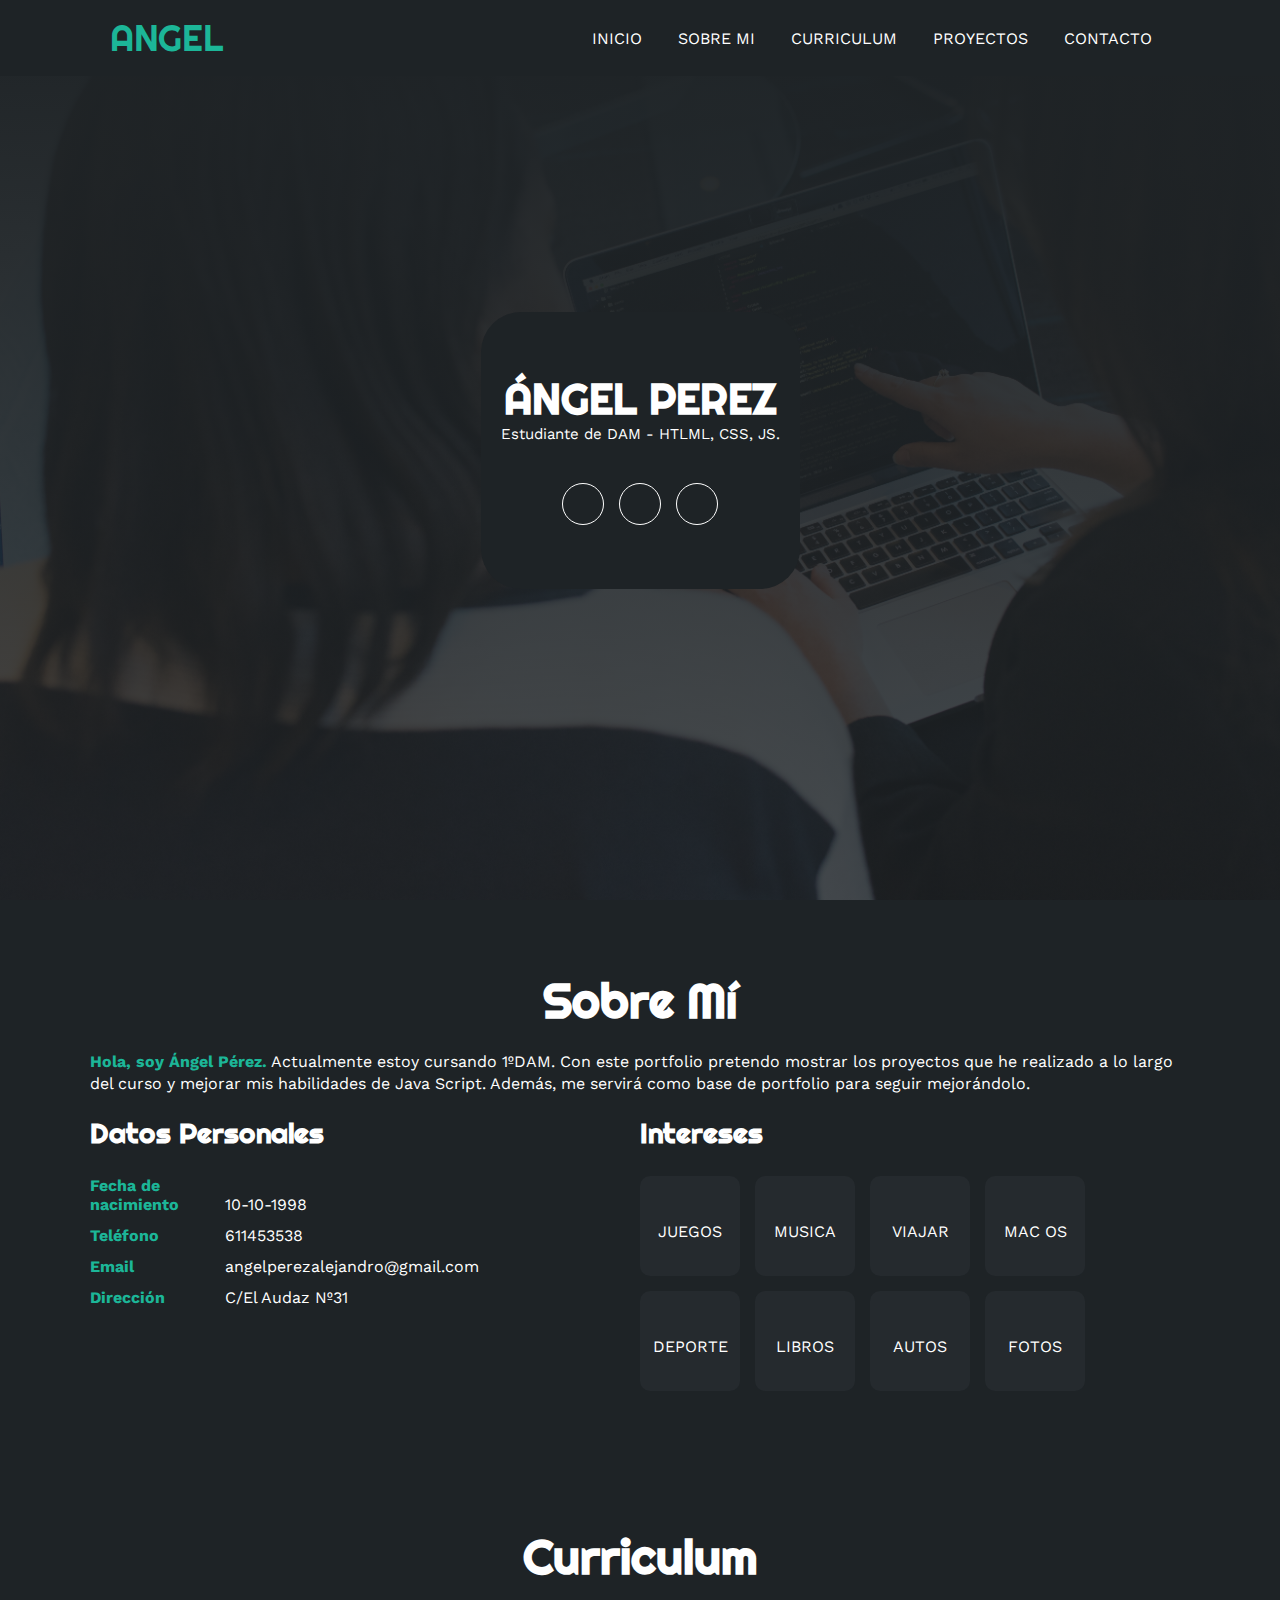
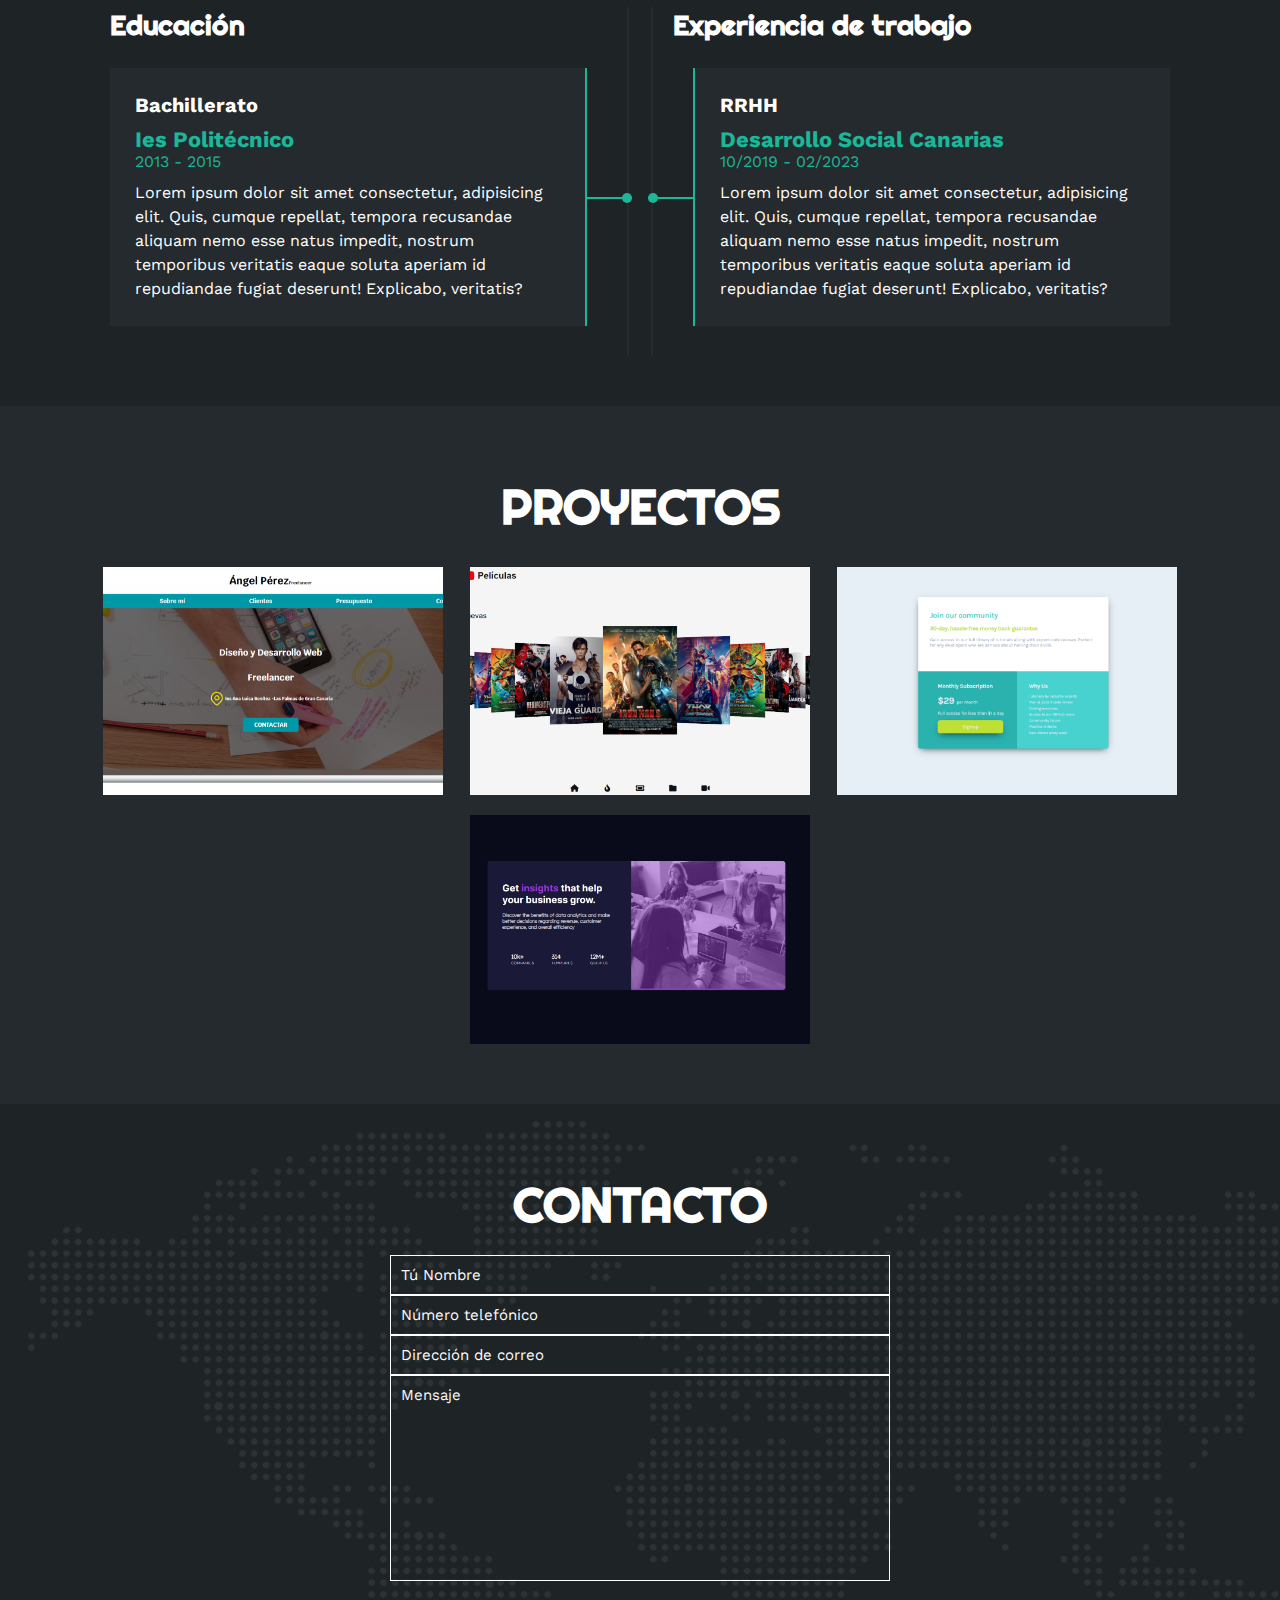
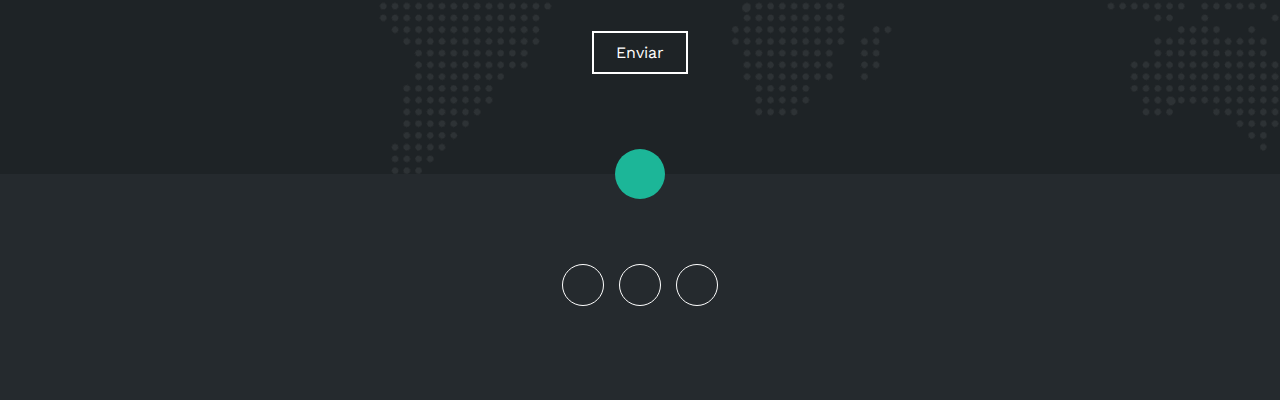
==== portfolio-nick-main EL MAS CREMA/portfolio-nick-main/index.html @ e0b06629 "Add files via upload" ====
<!DOCTYPE html>
<html lang="es">
<head>
    <meta charset="UTF-8">
    <meta http-equiv="X-UA-Compatible" content="IE=edge">
    <meta name="viewport" content="width=device-width, initial-scale=1.0">
    <link rel="stylesheet" href="https://cdnjs.cloudflare.com/ajax/libs/font-awesome/6.1.2/css/all.min.css" integrity="sha512-1sCRPdkRXhBV2PBLUdRb4tMg1w2YPf37qatUFeS7zlBy7jJI8Lf4VHwWfZZfpXtYSLy85pkm9GaYVYMfw5BC1A==" crossorigin="anonymous" referrerpolicy="no-referrer" />
    <title>Portfolio</title>
    <link rel="stylesheet" href="estilo.css">
</head>
<body>
    <!-- MENU ENCABEZADO -->
    <div class="contenedor-header">
        <header>
            <div class="logo">
                <a href="#">ANGEL</a>
            </div>
            <nav id="nav">
                <ul>
                    <li><a href="#inicio" onclick="seleccionar()">INICIO</a></li>
                    <li><a href="#sobremi" onclick="seleccionar()">SOBRE MI</a></li>
                    <li><a href="#curriculum" onclick="seleccionar()">CURRICULUM</a></li>
                    <li><a href="#proyectos" onclick="seleccionar()">PROYECTOS</a></li>
                    <li><a href="#contacto" onclick="seleccionar()">CONTACTO</a></li>
                </ul>
            </nav>
            <div class="nav-responsive" onclick="mostrarOcultarMenu()">
                <i class="fa-solid fa-bars"></i>
            </div>
        </header>
    </div>

    <!-- SECCION INICIO -->
    <section id="inicio" class="inicio">
        <div class="contenido-banner">
            <!-- <div class="contenedor-img">
                <img src="img/hero.png" alt="">
            </div> -->
            <h1>ÁNGEL PEREZ</h1>
            <h2>Estudiante de DAM - HTLML, CSS, JS.</h2>
            <div class="redes">
                <a href="#"><i class="fa-brands fa-facebook-f"></i></a>
                <a href="#"><i class="fa-brands fa-skype"></i></a>
                <a href="#"><i class="fa-brands fa-linkedin-in"></i></a>
               
            </div>
        </div>
    </section>

    <!-- SECCION SOBRE MI -->
    <section id="sobremi" class="sobremi">
        <div class="contenido-seccion">
            <h2>Sobre Mí</h2>
            <p><span>Hola, soy Ángel Pérez.</span> Actualmente estoy cursando 1ºDAM. Con este portfolio pretendo mostrar los proyectos que he realizado a lo largo del curso y mejorar mis habilidades de Java Script. Además, me servirá como base de portfolio para seguir mejorándolo.</p>

            <div class="fila">
                <!-- datos personales -->
                <div class="col">
                    <h3>Datos Personales</h3>
                    <ul>
                        <li>
                            <strong>Fecha de nacimiento</strong>
                            10-10-1998
                        </li>
                        <li>
                            <strong>Teléfono</strong>
                            611453538
                        </li>
                        <li>
                            <strong>Email</strong>
                            angelperezalejandro@gmail.com
                        </li>
                        <li>
                            <strong>Dirección</strong>
                            C/El Audaz Nº31
                        </li>
                        
                    </ul>
                </div>

                <!-- intereses -->
                <div class="col">
                    <h3>Intereses</h3>
                    <div class="contenedor-intereses">
                        <div class="interes">
                            <i class="fa-solid fa-gamepad"></i>
                            <span>JUEGOS</span>
                        </div>
                        <div class="interes">
                            <i class="fa-solid fa-headphones"></i>
                            <span>MUSICA</span>
                        </div>
                        <div class="interes">
                            <i class="fa-solid fa-plane"></i>
                            <span>VIAJAR</span>
                        </div>
                        <div class="interes">
                            <i class="fa-brands fa-apple"></i>
                            <span>MAC OS</span>
                        </div>
                        <div class="interes">
                            <i class="fa-solid fa-person-hiking"></i>
                            <span>DEPORTE</span>
                        </div>
                        <div class="interes">
                            <i class="fa-solid fa-book"></i>
                            <span>LIBROS</span>
                        </div>
                        <div class="interes">
                            <i class="fa-solid fa-car"></i>
                            <span>AUTOS</span>
                        </div>
                        <div class="interes">
                            <i class="fa-solid fa-camera"></i>
                            <span>FOTOS</span>
                        </div>
                        
                    </div>
                </div>
            </div>
            
        </div>
    </section>

    <!-- SECCION SKILLS -->
    <!-- <section class="skills" id="skills">
        <div class="contenido-seccion">
            <h2>Skills</h2>
            <div class="fila"> -->
                <!-- Technical Skill -->
                <!-- <div class="col">
                    <h3>Technical Skills</h3>
                    <div class="skill">
                        <span>Javascript</span>
                        <div class="barra-skill">
                            <div class="progreso">
                                <span>75%</span>
                            </div>
                        </div>
                    </div>
                    <div class="skill">
                        <span>HTML & CSS</span>
                        <div class="barra-skill">
                            <div class="progreso">
                                <span>89%</span>
                            </div>
                        </div>
                    </div>
                    <div class="skill">
                        <span>Photoshop</span>
                        <div class="barra-skill">
                            <div class="progreso">
                                <span>95%</span>
                            </div>
                        </div>
                    </div>
                    <div class="skill">
                        <span>Wordpress</span>
                        <div class="barra-skill">
                            <div class="progreso">
                                <span>81%</span>
                            </div>
                        </div>
                    </div>
                    <div class="skill">
                        <span>Drupa</span>
                        <div class="barra-skill">
                            <div class="progreso">
                                <span>55%</span>
                            </div>
                        </div>
                    </div>
                </div> -->
                <!-- Professional Skills -->
                <!-- <div class="col">
                    <h3>Professional Skills</h3>
                    <div class="skill">
                        <span>Comunicación</span>
                        <div class="barra-skill">
                            <div class="progreso">
                                <span>80%</span>
                            </div>
                        </div>
                    </div>
                    <div class="skill">
                        <span>Trabajo en Equipo</span>
                        <div class="barra-skill">
                            <div class="progreso">
                                <span>70%</span>
                            </div>
                        </div>
                    </div>
                    <div class="skill">
                        <span>Creatividad</span>
                        <div class="barra-skill">
                            <div class="progreso">
                                <span>99%</span>
                            </div>
                        </div>
                    </div>
                    <div class="skill">
                        <span>Dedicación</span>
                        <div class="barra-skill">
                            <div class="progreso">
                                <span>65%</span>
                            </div>
                        </div>
                    </div>
                    <div class="skill">
                        <span>Proyect Management</span>
                        <div class="barra-skill">
                            <div class="progreso">
                                <span>94%</span>
                            </div>
                        </div>
                    </div>
                </div>
            </div>
        </div>
    </section> -->

    <!-- SECCION CURRICULUM -->
    <section id="curriculum" class="curriculum">
        <div class="contenido-seccion">
            <h2>Curriculum</h2>
            <div class="fila">
                <div class="col izquierda">
                    <h3>Educación</h3>
                    <div class="item izq">
                        <h4>Bachillerato</h4>
                        <span class="casa">Ies Politécnico</span>
                        <span class="fecha">2013 - 2015</span>
                        <p>Lorem ipsum dolor sit amet consectetur, adipisicing elit. Quis, cumque repellat, tempora recusandae aliquam nemo esse natus impedit, nostrum temporibus veritatis eaque soluta aperiam id repudiandae fugiat deserunt! Explicabo, veritatis?</p>
                        <div class="conectori">
                            <div class="circuloi"></div>
                        </div>
                    </div>
                    <!-- <div class="item izq">
                        <h4>Arte y Multimedia</h4>
                        <span class="casa">Universidad de Oxford</span>
                        <span class="fecha">2005 - 2008</span>
                        <p>Lorem ipsum dolor sit amet consectetur, adipisicing elit. Quis, cumque repellat, tempora recusandae aliquam nemo esse natus impedit, nostrum temporibus veritatis eaque soluta aperiam id repudiandae fugiat deserunt! Explicabo, veritatis?</p>
                        <div class="conectori">
                            <div class="circuloi"></div>
                        </div>
                    </div>
                    <div class="item izq">
                        <h4>Arte y Multimedia</h4>
                        <span class="casa">Universidad de Oxford</span>
                        <span class="fecha">2005 - 2008</span>
                        <p>Lorem ipsum dolor sit amet consectetur, adipisicing elit. Quis, cumque repellat, tempora recusandae aliquam nemo esse natus impedit, nostrum temporibus veritatis eaque soluta aperiam id repudiandae fugiat deserunt! Explicabo, veritatis?</p>
                        <div class="conectori">
                            <div class="circuloi"></div>
                        </div>
                    </div> -->
                </div>

                <div class="col derecha">
                    <h3>Experiencia de trabajo</h3>
                    <div class="item der">
                        <h4>RRHH</h4>
                        <span class="casa">Desarrollo Social Canarias</span>
                        <span class="fecha">10/2019 - 02/2023</span>
                        <p>Lorem ipsum dolor sit amet consectetur, adipisicing elit. Quis, cumque repellat, tempora recusandae aliquam nemo esse natus impedit, nostrum temporibus veritatis eaque soluta aperiam id repudiandae fugiat deserunt! Explicabo, veritatis?</p>
                        <div class="conectord">
                            <div class="circulod"></div>
                        </div>
                    </div>
                    <!-- <div class="item der">
                        <h4>Front Developer</h4>
                        <span class="casa">Nombre de Compañía</span>
                        <span class="fecha">2005 - 2008</span>
                        <p>Lorem ipsum dolor sit amet consectetur, adipisicing elit. Quis, cumque repellat, tempora recusandae aliquam nemo esse natus impedit, nostrum temporibus veritatis eaque soluta aperiam id repudiandae fugiat deserunt! Explicabo, veritatis?</p>
                        <div class="conectord">
                            <div class="circulod"></div>
                        </div>
                    </div>
                    <div class="item der">
                        <h4>Front Developer</h4>
                        <span class="casa">Nombre de Compañía</span>
                        <span class="fecha">2005 - 2008</span>
                        <p>Lorem ipsum dolor sit amet consectetur, adipisicing elit. Quis, cumque repellat, tempora recusandae aliquam nemo esse natus impedit, nostrum temporibus veritatis eaque soluta aperiam id repudiandae fugiat deserunt! Explicabo, veritatis?</p>
                        <div class="conectord">
                            <div class="circulod"></div>
                        </div>
                    </div> -->
                </div>
            </div>
        </div>
    </section>

    <!-- SECCION PORTFOLIO -->
    <section id="proyectos" class="proyectos">
        <div class="contenido-seccion">
            <h2>PROYECTOS</h2>
            <div class="galeria">
                <div class="proyecto">
                    <img src="img/FREELANCER.png" alt="">
                    <div class="overlay">
                        <a href="https://github.com/angelmultiplataforma/FREELANCER.git" class="enlaceGit">
                        <h3>FREELANCER</h3>
                        <p>Html y Css</p>
                        </a>
                    </div>
                </div>
                <div class="proyecto">
                    <img src="img/SLIDER.png" alt="">
                    <div class="overlay">
                        <a href="https://github.com/angelmultiplataforma/FREELANCER.git" class="enlaceGit">
                          <h3>SLIDER</h3>
                          <p>JavaScript</p>
                        </a>
                    </div>
                </div>
                <div class="proyecto">
                    <img src="img/ACTIVIDAD REFUERZO CSS.png" alt="">
                    <div class="overlay">
                        <a href="https://github.com/angelmultiplataforma/actividad-refuerzo.git" class="enlaceGit">
                          <h3>OUR COMUNITY</h3>
                          <p>Html y Css</p>
                        </a>
                    </div>
                </div>
                <div class="proyecto">
                    <img src="img/ACTIVIDAD REFUERZO 2 CSS.png" alt="">
                    <div class="overlay">
                        <a href="https://github.com/angelmultiplataforma/Actividad-refuerzo-2.git" class="enlaceGit">
                          <h3>GET INSIGHTS</h3>
                          <p>Html y Css</p>
                        </a>
                    </div>
                </div>
               
            </div>
        </div>
    </section>

    <!-- SECCION CONTACTO -->
    <section id="contacto" class="contacto">
        <div class="contenido-seccion">
            <h2>CONTACTO</h2>
            <div class="fila">
                <!-- Formulario -->

                <form class="formulario">
                    
                    <fieldset><input type="text" placeholder="Tú Nombre" id="nombre" ></fieldset>
                    <fieldset><input type="text" placeholder="Número telefónico" id="telefono" ></fieldset>
                    <fieldset><input type="text" placeholder="Dirección de correo" id ="email" ></fieldset>
                    <fieldset><textarea name="" id="mensaje" cols="30" rows="10" placeholder="Mensaje" ></textarea></fieldset>
                    <!-- <button>
                        Enviar Mensaje
                        <span class="overlay"></span>
                    </button> -->

                    <div class="campo">
                        <input type="submit" value="Enviar" class="boton">
                    </div>

                  
                </form>
                <!-- Mapa -->
                <!-- <div class="col">
                    <img src="img/ubicacion.png" alt="">
                    <div class="info">
                        <ul>
                            <li>
                                <i class="fa-solid fa-location-dot"></i>
                                Nicaragua 159, San Rafael Mza
                            </li>
                            <li>
                                <i class="fa-solid fa-mobile-screen"></i>
                                Llamanos: 2384 - 4343443 
                            </li>
                            <li>
                                <i class="fa-solid fa-envelope"></i>
                                Email: cw@example.com
                            </li>
                        </ul>
                    </div>
                </div> -->
            </div>
        </div>
    </section>

    <!-- footer -->
    <footer>
        <a href="#inicio" class="arriba">
            <i class="fa-solid fa-angles-up"></i>
        </a>
        <div class="redes">
            <a href="#"><i class="fa-brands fa-facebook-f"></i></a>
            <a href="#"><i class="fa-brands fa-skype"></i></a>
            <a href="#"><i class="fa-brands fa-linkedin-in"></i></a>
           
        </div>
    </footer>

    
    <script src="script.js"></script>

</body>
</html>
---- portfolio-nick-main EL MAS CREMA/portfolio-nick-main/estilo.css ----
@import url('https://fonts.googleapis.com/css2?family=Righteous&family=Work+Sans:wght@100;300;400;600;800&display=swap');
*{
    box-sizing: border-box;
    font-family: 'Work Sans';
    margin: 0;
    padding: 0;
}
html{
    /* me permite deslizar cuando hago clic en los links del menu */
    scroll-behavior: smooth;
}
/* MENU */
.contenedor-header{
    background: #1e2326;
    position: fixed;
    width: 100%;
    top: 0;
    left: 0;
    z-index: 99;
}
.contenedor-header header{
    max-width: 1100px;
    margin: auto;
    display: flex;
    justify-content: space-between;
    align-items: center;
    padding: 15px 20px;
}
.contenedor-header header .logo a{
    font-family: 'Righteous';
    font-size: 36px;
    color: #1CB698;
    text-decoration: none;
}
.contenedor-header header ul{
    display: flex;
    list-style: none;
}
.contenedor-header header nav ul li a{
    text-align: none;
    color: #fff;
    margin: 0 15px;
    padding: 3px;
    transition: .5s;
    text-decoration: none;
}
.contenedor-header header nav ul li a:hover{
    color: #1CB698;
}
.nav-responsive{
    background-color: #1CB698;
    color:#fff;
    padding: 5px 10px;
    border-radius: 5px;
    cursor: pointer;
    display: none;
}
/* SECCION I N I C I O */
.inicio{
    background: linear-gradient(to top, rgba(30,35,38,.8), rgba(30,35,38,1)),
    url(img/fondo.jpg);
    background-size: cover;
    height: 100vh;
    color: #fff;
    display: flex;
    align-items: center;
}
.inicio .contenido-banner{
    padding: 20px;
    background-color: #1e2326;
    max-width: 350px;
    margin: auto;
    text-align: center;
    border-radius: 40px;
}
.inicio .contenido-banner img{
    margin-top: 40px;
    border: 10px solid #1CB698;
    display: block;
    width: 80%;
    margin: auto;
    border-radius: 100%;
}
.inicio .contenido-banner h1{
    margin-top: 40px;
    font-size: 42px;
    font-family: 'Righteous';
}
.inicio .contenido-banner h2{
    font-size: 15px;
    font-weight: normal;
}
.inicio .contenido-banner .redes a{
    color: #fff;
    display: inline-block;
    text-decoration: none;
    border: 1px solid #fff;
    border-radius: 100%;
    width: 42px;
    height: 42px;
    line-height: 42px;
    margin: 40px 5px;
    font-size: 20px;
    transition: .3s;
}
.inicio .contenido-banner .redes a:hover{
    background-color: #1CB698;
}
.sobremi{
    background-color: #1e2326;
    color: #fff;
    padding: 50px 20px;
}
.sobremi .contenido-seccion{
    max-width: 1100px;
    margin: auto;
}
.sobremi h2{
    font-size: 48px;
    font-family: 'Righteous';
    text-align: center;
    padding: 20px 0;

}
.sobremi .contenido-seccion p{
    font: 18px;
    line-height: 22px;
    margin-bottom: 20px;
}
.sobremi .contenido-seccion p span{
    color: #1CB698;
    font-weight: bold;
}
.sobremi .fila{
    display: flex;
}
.sobremi .fila .col
{
    width: 50%;
}
.sobremi .fila .col h3{
    font-size: 28px;
    font-family: 'Righteous';
    margin-bottom: 25px;
}
.sobremi .fila .col ul{
    list-style: none;
}
.sobremi .fila .col ul li{
    margin: 12px 0;
}
.sobremi .fila .col ul li strong{
    display: inline-block;
    color: #1CB698;
    width: 130px;
}
.sobremi .fila .col ul li span{
    background-color: #1CB698;
    padding: 3px;
    font-weight: bold;
    border-radius: 5px;
}
.sobremi .fila .col .contenedor-intereses{
    display: flex;
    flex-wrap: wrap;
}
.sobremi .fila .col .contenedor-intereses .interes{
    width: 100px;
    height: 100px;
    background-color: #252A2E;
    border-radius: 10px;
    margin: 0 15px 15px 0;
    display: flex;
    flex-direction: column;
    align-items: center;
    justify-content: center;
    transition: .3s;
}.sobremi .fila .col .contenedor-intereses .interes:hover{
    background-color: #1CB698;
}
.sobremi .fila .col .contenedor-intereses .interes i{
    font-size: 30px;
    margin-bottom: 10px;
}
.sobremi button{
    cursor: pointer;
    background-color: transparent;
    border: 2px solid #fff;
    width: fit-content;
    display: block;
    margin: 20px auto;
    padding: 10px 22px;
    font-size: 16px;
    color: #fff;
    position: relative;
    z-index: 10;
}
/* .sobremi button .overlay{
    position: absolute;
    top: 0;
    left: 0;
    width: 0;
    height: 100%;
    background-color: #1CB698;
    z-index: -1;
    transition: 1s;
}
.sobremi button:hover .overlay{
    width: 100%;
} */


/* SECCION S K I L L S */
/* .skills{
    background-color: #252A2E;
    color: #fff;
    padding: 50px 20px;
}
.skills .contenido-seccion{
    max-width: 1100px;
    margin: auto;
}
.skills h2{
    font-size: 48px;
    font-family: 'Righteous';
    text-align: center;
    padding: 20px 0;

}
.skills .fila{
    display: flex;
}
.skills .fila .col{
    width: 50%;
    padding: 0 20px;
}
.skills .fila .col h3{
    font-size: 28px;
    font-family: 'Righteous';
    margin-bottom: 25px;
}
.skills .skill > span{
    font-weight: bold;
    display: block;
    margin-bottom: 10px;
}
.skills .skill .barra-skill{
    height: 8px;
    width: 80%;
    background-color: #131517;
    position: relative;
    margin-bottom: 30px;
}
.skills .skill .progreso{
    background-color: #1CB698;
    position: absolute;
    top: 0;
    left: 0;
    height: 8px;
}
.skills .skill .barra-skill span{
    position: absolute;
    height: 40px;
    width: 40px;
    background-color: #1CB698;
    border-radius: 50px;
    line-height: 40px;
    text-align: center;
    top: -17px;
    right: -15px;
    font-size: 14px;
} */
/* Estas clases se agregaran dinamicamente mediante javascript */
/* .skills .skill .javascript{
    width: 0%;
    animation: 2s javascript forwards;
}
@keyframes javascript {
    0%{width: 0%;}
    100%{width: 75%;}
}

.skills .skill .htmlcss{
    width: 0%;
    animation: 2s htmlcss forwards;
}
@keyframes htmlcss {
    0%{width: 0%;}
    100%{width: 89%;}
}

.skills .skill .photoshop{
    width: 0%;
    animation: 2s photoshop forwards;
}
@keyframes photoshop {
    0%{width: 0%;}
    100%{width: 95%;}
}

.skills .skill .wordpress{
    width: 0%;
    animation: 2s wordpress forwards;
}
@keyframes wordpress {
    0%{width: 0%;}
    100%{width: 81%;}
}

.skills .skill .drupal{
    width: 0%;
    animation: 2s drupal forwards;
}
@keyframes drupal {
    0%{width: 0%;}
    100%{width: 55%;}
}

.skills .skill .comunicacion{
    width: 0%;
    animation: 2s comunicacion forwards;
}
@keyframes comunicacion {
    0%{width: 0%;}
    100%{width: 80%;}
}

.skills .skill .trabajo{
    width: 0%;
    animation: 2s trabajo forwards;
}
@keyframes trabajo {
    0%{width: 0%;}
    100%{width: 70%;}
}

.skills .skill .creatividad{
    width: 0%;
    animation: 2s creatividad forwards;
}
@keyframes creatividad {
    0%{width: 0%;}
    100%{width: 99%;}
}

.skills .skill .dedicacion{
    width: 0%;
    animation: 2s dedicacion forwards;
}
@keyframes dedicacion {
    0%{width: 0%;}
    100%{width: 65%;}
}

.skills .skill .proyect{
    width: 0%;
    animation: 2s proyect forwards;
}
@keyframes proyect {
    0%{width: 0%;}
    100%{width: 94%;}
} */

/* SECCION CURRICULUM */
.curriculum{
    background-color: #1e2326;
    color: #fff;
    padding: 50px 20px;
}
.curriculum .contenido-seccion{
    max-width: 1100px;
    margin: auto;
}
.curriculum h2{
    font-size: 48px;
    font-family: 'Righteous';
    text-align: center;
    padding: 20px 0;

}
.curriculum .fila{
    display: flex;
    justify-content: space-between;
}
.curriculum .fila .col{
    width: 49%;
    padding: 0 20px;
}
.curriculum .fila .col h3{
    font-size: 28px;
    font-family: 'Righteous';
    margin-bottom: 25px;
}
.curriculum .fila .izquierda{
    border-right: 2px solid #252A2E;
}
.curriculum .fila .derecha{
    border-left: 2px solid #252A2E;
}
.curriculum .fila .item{
    padding: 25px;
    margin-bottom: 30px;
    background-color: #252A2E;
    position: relative;
}
.curriculum .fila .item h4{
    font-size: 20px;
    margin-bottom: 10px;
}
.curriculum .fila .item .casa{
    color: #1CB698;
    font-size: 22px;
    font-weight: bold;
    display: block;
}
.curriculum .fila .item .fecha{
    display: block;
    color: #1CB698;
    margin-bottom: 10px;
}
.curriculum .fila .item p{
    line-height: 24px;
}
.curriculum .fila .izq{
    border-right: 2px solid #1CB698;
    margin-right: 20px;
}
.curriculum .fila .der{
    border-left: 2px solid #1CB698;
    margin-left: 20px;
}
.curriculum .fila .item .conectori{
    height: 2px;
    background-color: #1CB698;
    width: 47px;
    position: absolute;
    top: 50%;
    right: -47px;
    z-index: 5;
}
.curriculum .fila .item .conectori .circuloi{
    display: block;
    height: 10px;
    width: 10px;
    border-radius: 50%;
    background-color: #1CB698;
    float: right;
    position: relative;
    bottom: 4px;
}
.curriculum .fila .item .conectord{
    height: 2px;
    background-color: #1CB698;
    width: 47px;
    position: absolute;
    top: 50%;
    left: -47px;
    z-index: 5;
}
.curriculum .fila .item .conectord .circulod{
    display: block;
    height: 10px;
    width: 10px;
    border-radius: 50%;
    background-color: #1CB698;
    float: left;
    position: relative;
    bottom: 4px;
}
/* SECCION PORTFOLIO */
.proyectos{
    background-color: #252A2E;
    color: #fff;
    padding: 50px 20px;
}
.proyectos .contenido-seccion{
    max-width: 1100px;
    margin: auto;
}
.proyectos h2{
    font-size: 48px;
    font-family: 'Righteous';
    text-align: center;
    padding: 20px 0;
}
.proyectos .galeria{
    display: flex;
    flex-wrap: wrap;
    justify-content: space-around;
}
.proyectos .galeria .proyecto{
    position: relative;
    max-width: 340px;
    height: fit-content;
    margin: 10px;
    cursor: pointer;
}
.proyectos .galeria .proyecto img{
    width: 100%;
    display: block;
}
.proyectos .galeria .proyecto .overlay{
    position: absolute;
    top: 0;
    width: 100%;
    height: 100%;
    text-align: center;
    background: linear-gradient(rgba(28,182,152,.8), rgba(28,182,152,.8));
    display: flex;
    flex-direction: column;
    justify-content: center;
    transition: 1s;
    font-size: 18px;
    letter-spacing: 3px;
    opacity: 0;
}

.proyectos .galeria .proyecto .overlay .enlaceGit{

color: #fff;
text-decoration:none ;

}

.proyectos .galeria .proyecto .overlay h3{
    margin-bottom: 20px;
    transition: 1s;
}
.proyectos .galeria .proyecto .overlay:hover{
    opacity: 1;
}
.proyectos .galeria .proyecto .overlay:hover h3{
    margin-bottom: 0px;
}
/* SECCION CONTACTO */
.contacto{
    background-image: url(img/contact_bg.png);
    background-color: #1e2326;
    color: #fff;
    padding: 50px 0;
}
.contacto .contenido-seccion{
    max-width: 500px;
    margin: auto;
}
.contacto h2{
    font-size: 48px;
    font-family: 'Righteous';
    text-align: center;
    padding: 20px 0;
}
.contacto .fila{
    align-items: center;
    
}

fieldset{
    border: solid white 0.5px;
}


input{

    background-color: transparent;
    border: none;
    color: #fff;
    max-width: 90%;
    border: none;
    margin-top :10px;
    margin-bottom: 10px;
    margin-left: 10px;
    font-size: 15px;
   
}

input::placeholder {
    color: #ffffff; 
    
}

textarea::placeholder{
    color: #f8f8f8; 
    
}



textarea{

    background-color: transparent;
    border: none;
    color: #fff;
    max-width: 90%;
    border: none;
    margin-top :10px;
    margin-bottom: 10px;
    margin-left: 10px;
    font-size: 15px;
    resize:none;
    
}

.boton {
    cursor: pointer;
    background-color: transparent;
    border: 2px solid #fff;
    width: fit-content;
    display: block;
    margin: 50px auto;
    padding: 10px 22px;
    font-size: 16px;
    color: #fff;
    position: relative;
    z-index: 10;
}

.boton:hover{
    background-color: #1CB698;
}

.contacto .col{
    width: 80%;
    padding: 10px;
    margin: auto;
    
}
/* .contacto .col input, .contacto .col textarea{
    display: block;
    width: 100%;
    padding: 18px;
    border: none;
    margin-bottom: 20px;
    background-color: #252A2E;
    color: #fff;
    font-size: 18px;
} */
/* .contacto button{
    cursor: pointer;
    background-color: transparent;
    border: 2px solid #fff;
    width: fit-content;
    display: block;
    margin: 20px auto;
    padding: 10px 22px;
    font-size: 16px;
    color: #fff;
    position: relative;
    z-index: 10;
} */
.contacto button .overlay{
    /* position: absolute; */
    top: 0;
    left: 0;
    width: 0;
    height: 100%;
    background-color: #1CB698;
    z-index: -1;
  
}
.contacto button:hover .overlay{
    width: 100%;
    

}



/* .contacto .col img{
    width: 100%;
}
.contacto .col .info{
    position: absolute;
    top: 40%;
    background-color: #252A2E;
    padding: 20px;
    max-width: 350px;
    left: 50%;
    transform: translate(-50%, -50%);
}
.contacto .col .info ul{
    list-style: none;
}
.contacto .col .info ul li{
    margin-bottom: 20px;
}
.contacto .col .info ul li i{
    color: #1CB698;
    display: inline-block;
    margin-right: 20px;
} */
footer{
    background-color: #252A2E;
    color: #fff;
    padding: 50px 0 30px 0;
    text-align: center;
    position: relative;
    width: 100%;
}
footer .redes{
    margin-bottom: 20px;
}
footer .redes a{
    color: #fff;
    display: inline-block;
    text-decoration: none;
    border: 1px solid #fff;
    border-radius: 100%;
    width: 42px;
    height: 42px;
    line-height: 42px;
    margin: 40px 5px;
    font-size: 20px;
    transition: .3s;
}
footer .arriba{
    display: block;
    width: 50px;
    height: 50px;
    background-color: #1CB698;
    color: #fff;
    position: absolute;
    left: 50%;
    transform: translateX(-50%);
    top: 0;
    border-radius: 50%;
    line-height: 50px;
    font-size: 18px;
    margin-top: -25px;
}


/* CREANDO ESTILO PARA PONER AL MENSAJE DE LA VALIDACION DEL FORMULARIO */

.error{
    background-color: red;
    padding: 1rem .5rem;
    text-align: center;
    color: var(--blanco);

}

.correct{
    background-color: green;
    padding: 1rem .5rem;
    text-align: center;
    color: var(--blanco);
}





/* SECCION RESPONSIVE */
@media screen and (max-width:980px){
    nav{
        display: none;
    }
    .nav-responsive{
        display: block;
    }
    nav.responsive{
        display: block;
        position: absolute;
        right: 0;
        top: 75px;
        background-color: #252A2E;
        width: 180px;
    }
    nav.responsive ul{
        display: block !important;
    }
    nav.responsive ul li{
        border-bottom: 1px solid #fff;
        padding: 10px 0;
    }
}
@media screen and (max-width:700px){
    .sobremi .fila{
        display: block;
    }
    .sobremi .fila .col{
        width: fit-content;
    }

    .skills .fila{
        display: block;
    }
    .skills .fila .col{
        width: 100%;
    }
    .skills .fila .col .barra-skill{
        width: 100%;
    }

    .curriculum .fila{
        display: block;
    }
    .curriculum .fila .col{
        width: 90%;
    }
    .curriculum .fila .derecha{
        margin-left: 20px;
    }

    .portfolio .galeria{
        display: block;
        width: 100%;
    }
    .portfolio .galeria .proyecto{
        max-width: 100%;
    }
    .portfolio .galeria .proyecto img{
        width: 100%;
    }
    
    .contacto .fila .col{
        width: 100%;
    }

    .contacto .contenido-seccion{
        width:  300px;
       
    }
    .contacto .fila{
        
        width:300px;
    
    }
 


   
}
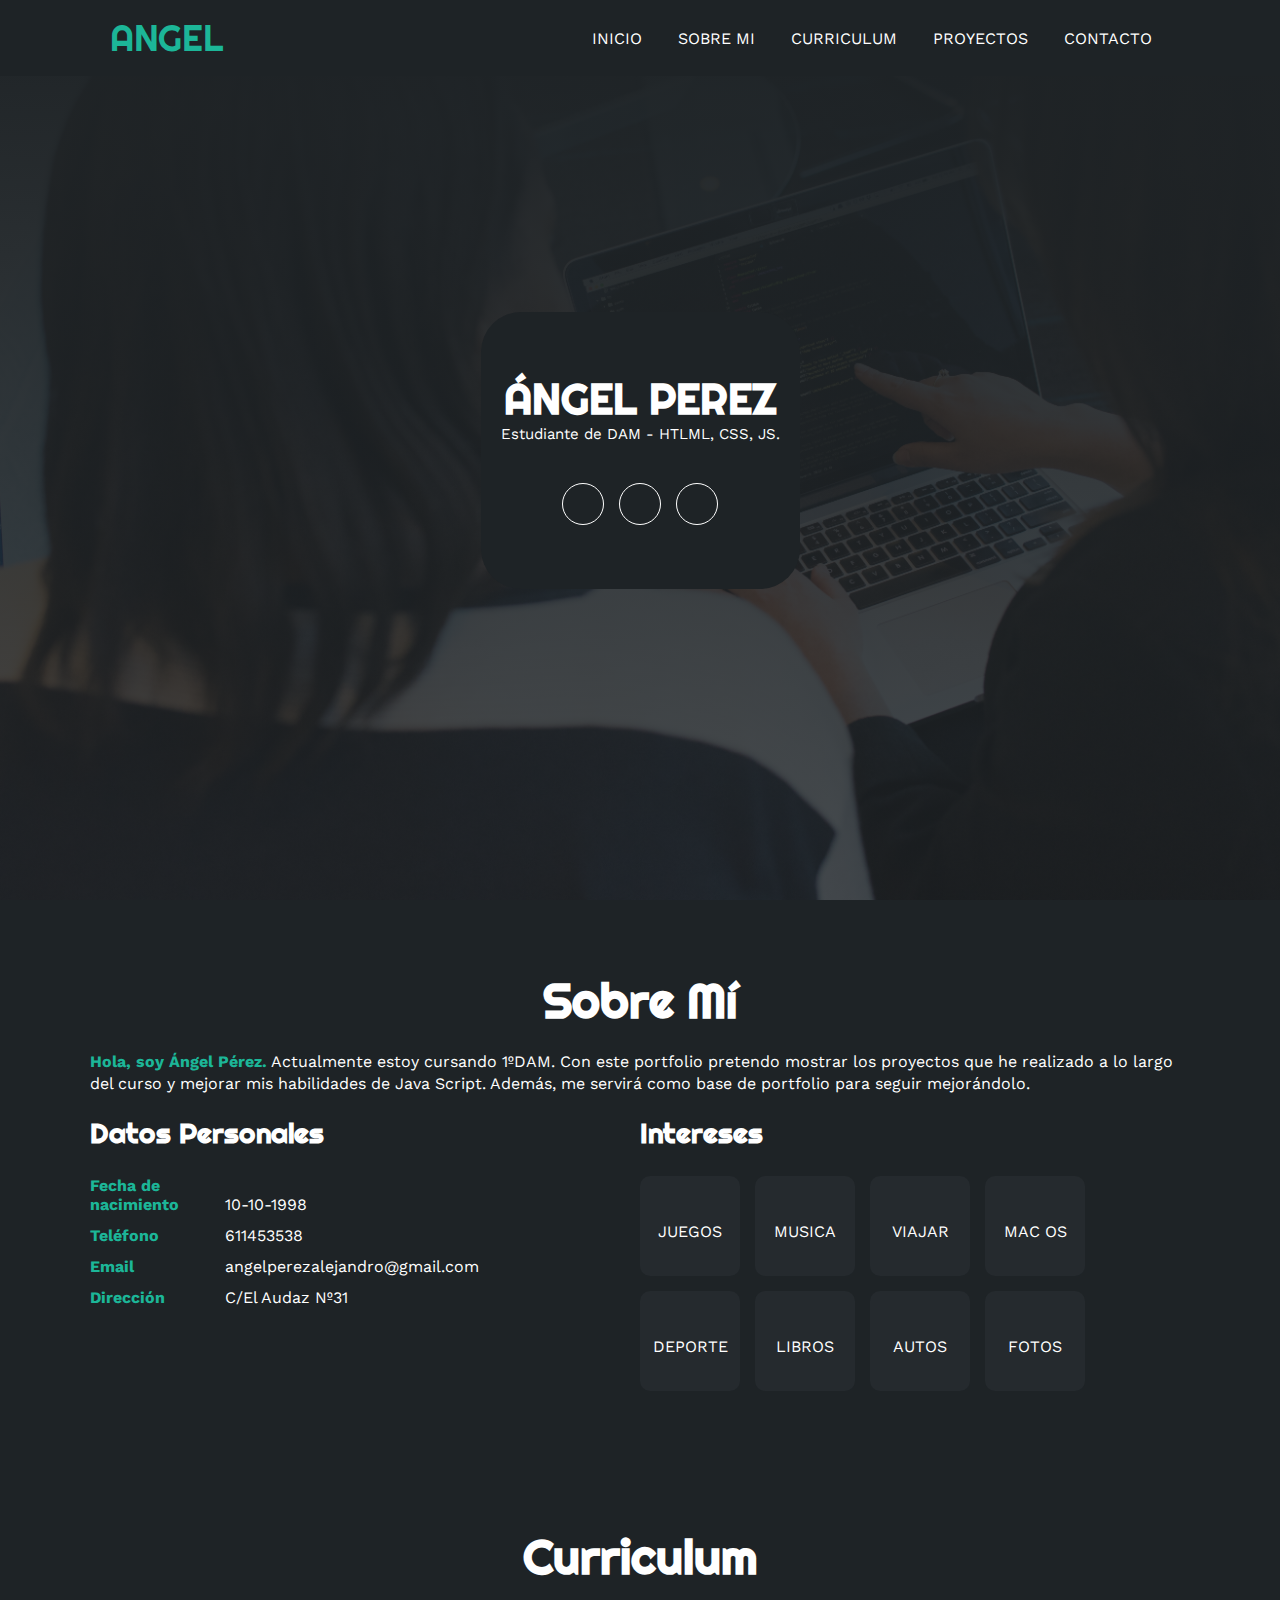
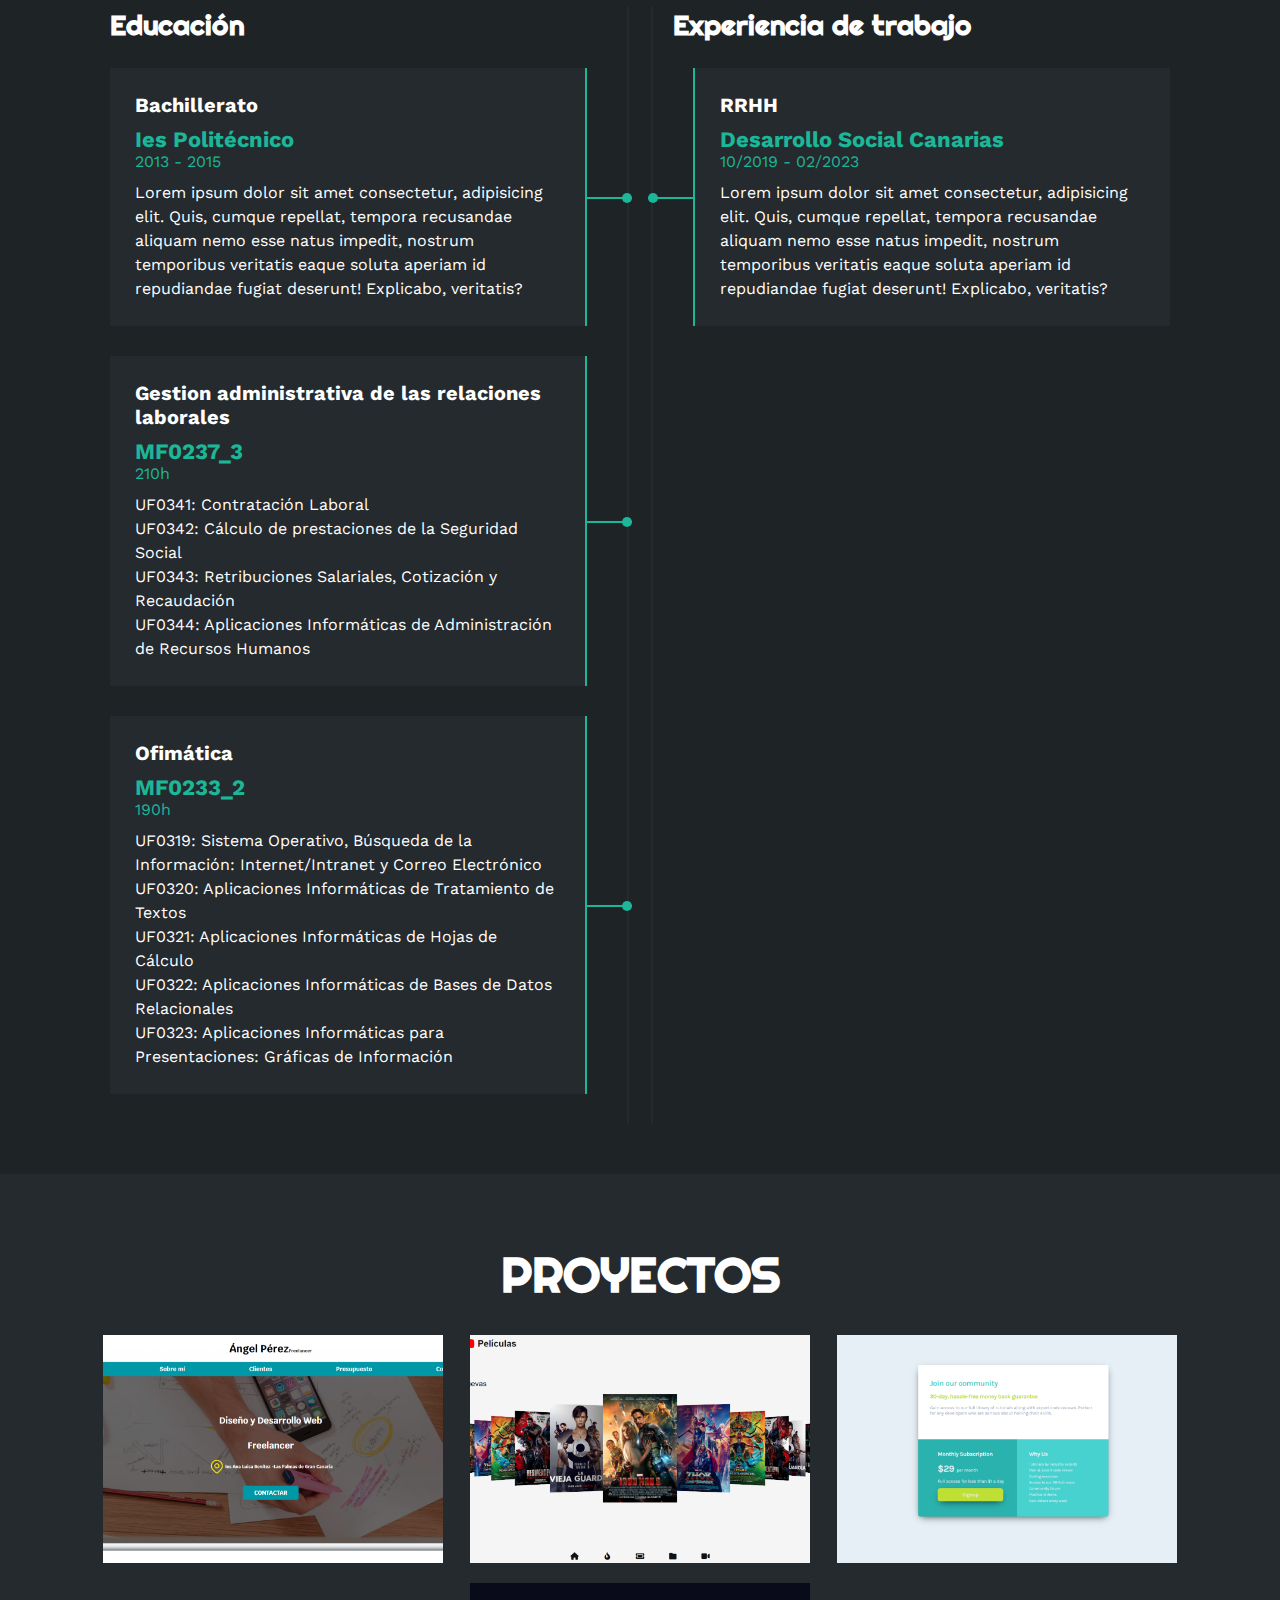
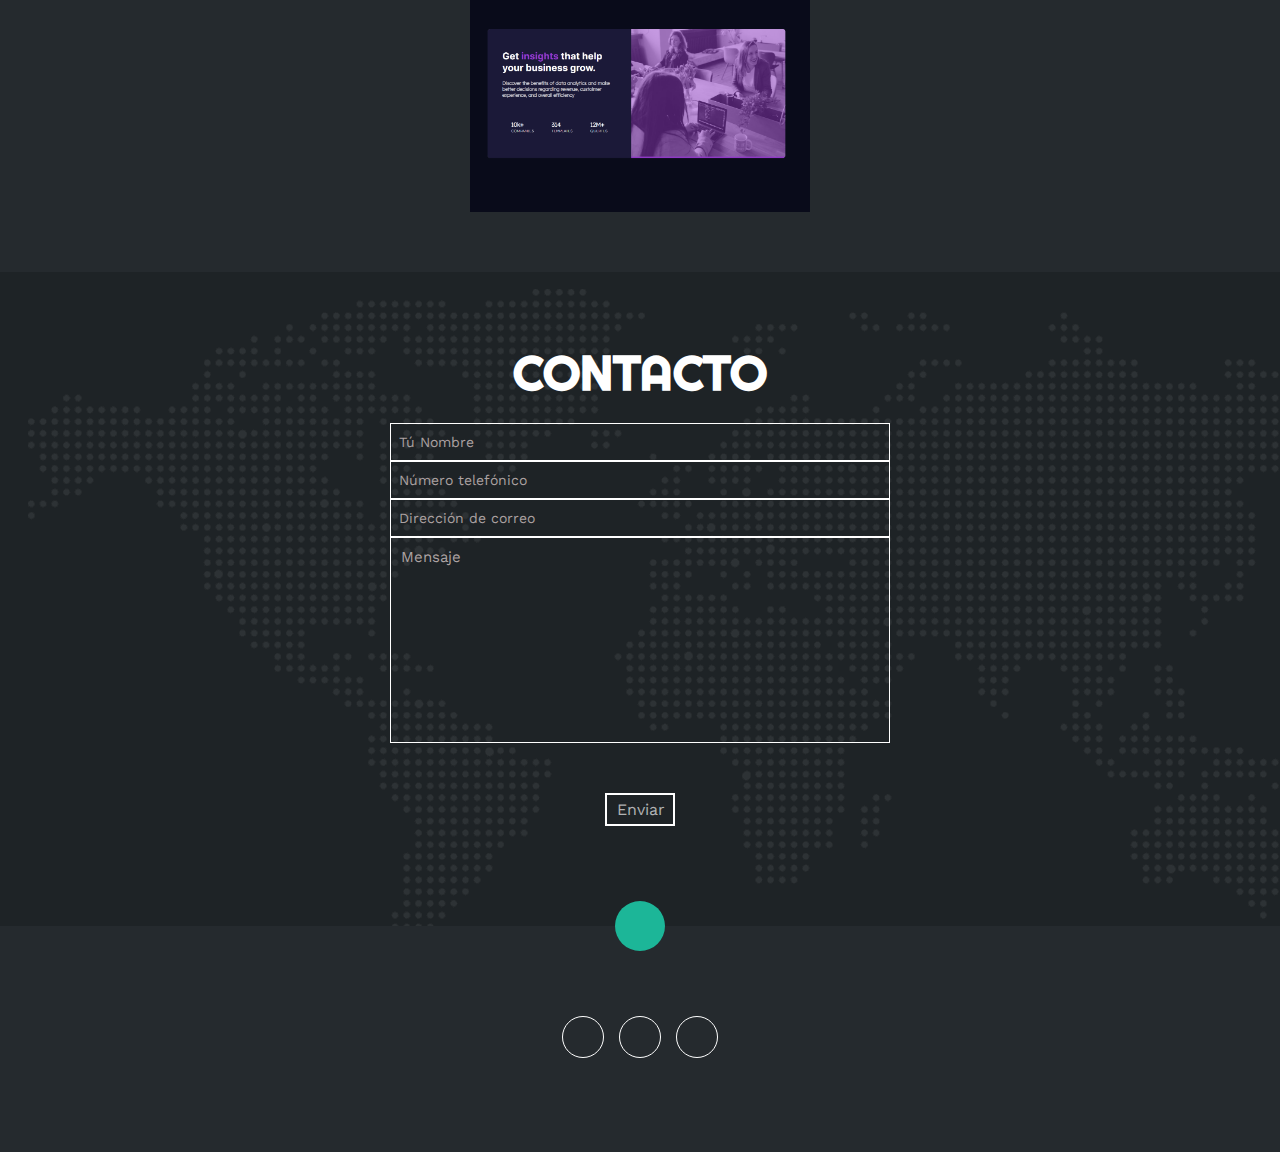
==== commit 58c23fd4: "Add files via upload" ====
--- a/portfolio-nick-main EL MAS CREMA/portfolio-nick-main/index.html
+++ b/portfolio-nick-main EL MAS CREMA/portfolio-nick-main/index.html
@@ -235,6 +235,40 @@
                             <div class="circuloi"></div>
                         </div>
                     </div>
+                    <div class="item izq">
+                        <h4>Gestion administrativa de las relaciones laborales</h4>
+                        <span class="casa">MF0237_3</span>
+                        <span class="fecha">210h</span>
+                        <p>UF0341: Contratación Laboral<br>
+                            UF0342: Cálculo de prestaciones de la Seguridad Social<br>
+                            UF0343: Retribuciones Salariales, Cotización y Recaudación<br>
+                            UF0344: Aplicaciones Informáticas de Administración de Recursos Humanos</p>
+                        <div class="conectori">
+                            <div class="circuloi"></div>
+                        </div>
+
+                    </div>
+
+                    <div class="item izq">
+                        <h4>Ofimática</h4>
+                        <span class="casa">MF0233_2</span>
+                        <span class="fecha">190h</span>
+                        <p>UF0319: Sistema Operativo, Búsqueda de la Información: Internet/Intranet y Correo Electrónico <br>
+                            UF0320: Aplicaciones Informáticas de Tratamiento de Textos <br>
+                            UF0321: Aplicaciones Informáticas de Hojas de Cálculo <br>
+                            UF0322: Aplicaciones Informáticas de Bases de Datos Relacionales <br>
+                            UF0323: Aplicaciones Informáticas para Presentaciones: Gráficas de Información</p> 
+                        <div class="conectori">
+                            <div class="circuloi"></div>
+                        </div>
+
+                    </div>
+                    
+
+
+
+
+
                     <!-- <div class="item izq">
                         <h4>Arte y Multimedia</h4>
                         <span class="casa">Universidad de Oxford</span>
--- a/portfolio-nick-main EL MAS CREMA/portfolio-nick-main/estilo.css
+++ b/portfolio-nick-main EL MAS CREMA/portfolio-nick-main/estilo.css
@@ -568,35 +568,40 @@
     border: none;
     margin-top :10px;
     margin-bottom: 10px;
-    margin-left: 10px;
-    font-size: 15px;
-   
-}
+    margin-left: 8px;
+    font-size: 14px;
+    width: 95%;
+    outline: none;
+}
+
+
 
 input::placeholder {
-    color: #ffffff; 
+    color: #aca2a2; 
+
+
+}
+
+textarea::placeholder{
+    color: #aca2a2; 
     
 }
-
-textarea::placeholder{
-    color: #f8f8f8; 
-    
-}
-
 
 
 textarea{
 
     background-color: transparent;
     border: none;
-    color: #fff;
-    max-width: 90%;
+    color: #ffffff;
+    min-width: 95%;
     border: none;
     margin-top :10px;
     margin-bottom: 10px;
     margin-left: 10px;
     font-size: 15px;
     resize:none;
+    outline: none;
+   
     
 }
 
@@ -604,14 +609,12 @@
     cursor: pointer;
     background-color: transparent;
     border: 2px solid #fff;
-    width: fit-content;
     display: block;
     margin: 50px auto;
-    padding: 10px 22px;
+    padding: 5px 10px;
     font-size: 16px;
-    color: #fff;
-    position: relative;
-    z-index: 10;
+    color: #ffffffa9;
+    width: 70px;
 }
 
 .boton:hover{
